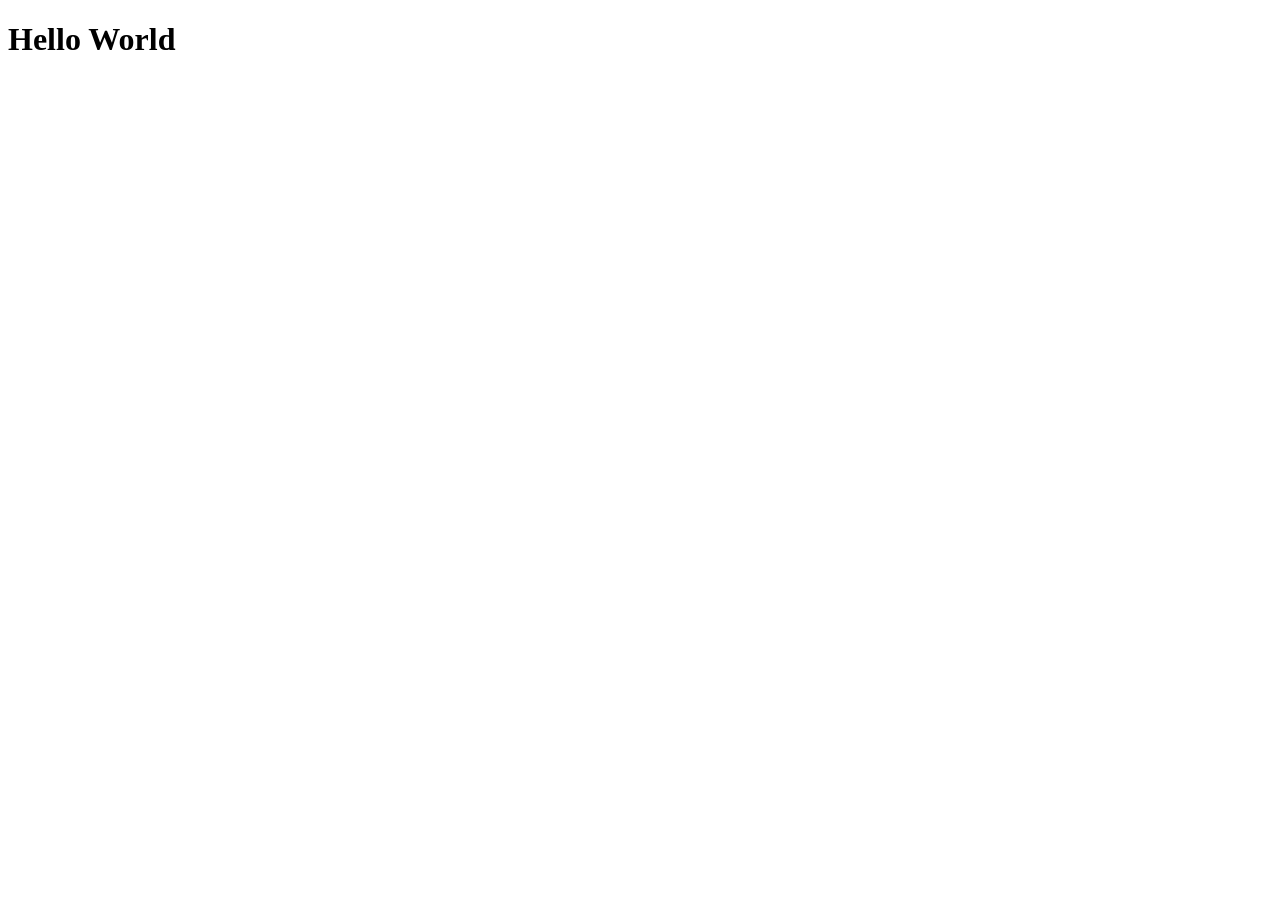
==== index.html @ 3bbb952e "Add Hello World page and GH Pages deployment workflow Agent-Logs-Url: https://github.com/matsudamper" ====
<!DOCTYPE html>
<html lang="en">
<head>
  <meta charset="UTF-8">
  <meta name="viewport" content="width=device-width, initial-scale=1.0">
  <title>slack-emoji-builder</title>
</head>
<body>
  <h1>Hello World</h1>
</body>
</html>
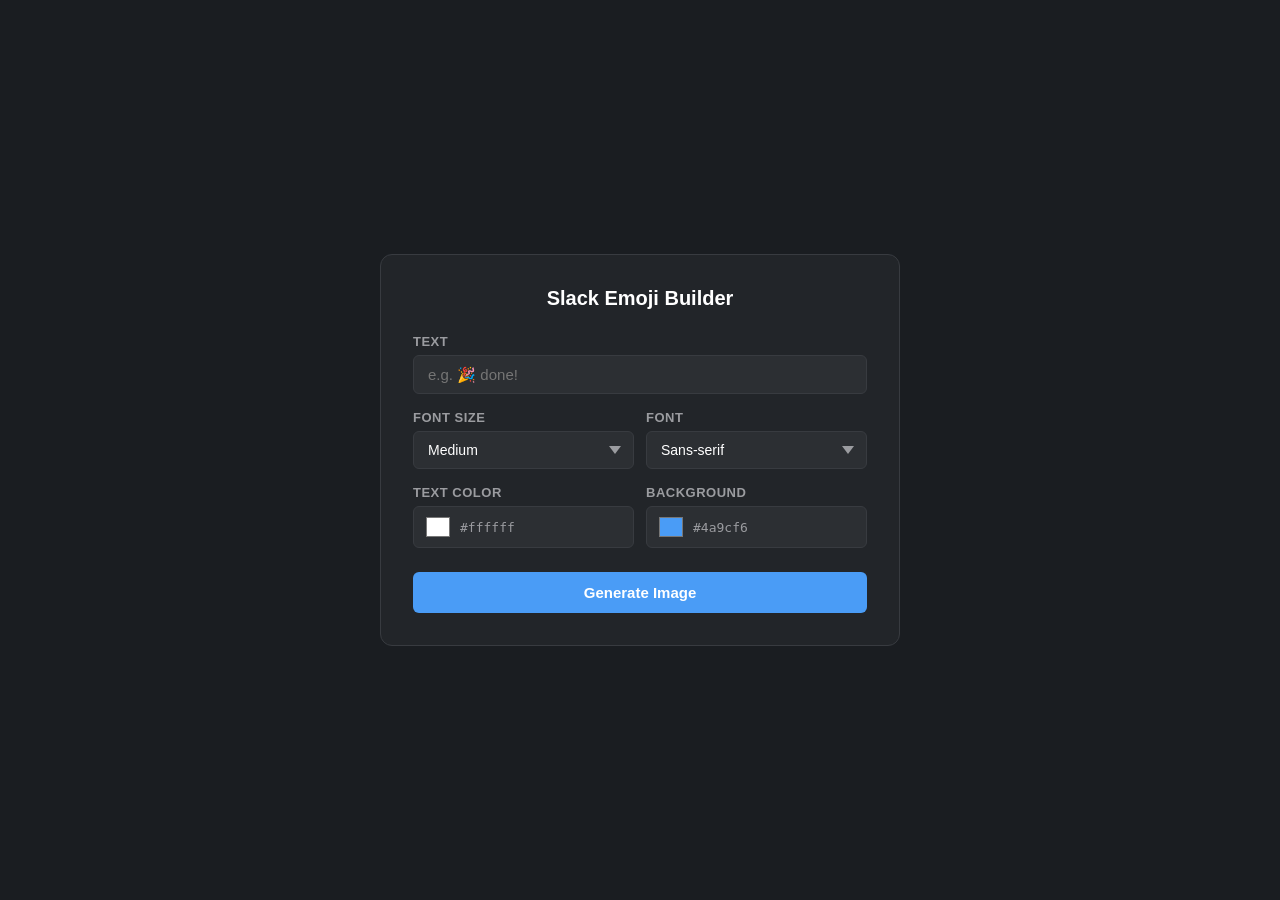
==== commit 77d378f0: "Add text-to-image feature for Slack emoji builder Agent-Logs-Url: https://github.com/matsudamper/sla" ====
--- a/index.html
+++ b/index.html
@@ -3,9 +3,368 @@
 <head>
   <meta charset="UTF-8">
   <meta name="viewport" content="width=device-width, initial-scale=1.0">
-  <title>slack-emoji-builder</title>
+  <title>Slack Emoji Builder</title>
+  <style>
+    *, *::before, *::after { box-sizing: border-box; margin: 0; padding: 0; }
+
+    body {
+      font-family: -apple-system, BlinkMacSystemFont, "Segoe UI", Roboto, sans-serif;
+      background: #1a1d21;
+      color: #d1d2d3;
+      min-height: 100vh;
+      display: flex;
+      align-items: center;
+      justify-content: center;
+      padding: 24px;
+    }
+
+    .container {
+      background: #222529;
+      border: 1px solid #383b40;
+      border-radius: 12px;
+      padding: 32px;
+      width: 100%;
+      max-width: 520px;
+    }
+
+    h1 {
+      font-size: 20px;
+      font-weight: 700;
+      color: #fff;
+      margin-bottom: 24px;
+      text-align: center;
+    }
+
+    .field {
+      margin-bottom: 16px;
+    }
+
+    label {
+      display: block;
+      font-size: 13px;
+      font-weight: 600;
+      color: #9b9ca0;
+      margin-bottom: 6px;
+      text-transform: uppercase;
+      letter-spacing: 0.5px;
+    }
+
+    input[type="text"] {
+      width: 100%;
+      padding: 10px 14px;
+      background: #2c2f33;
+      border: 1px solid #383b40;
+      border-radius: 6px;
+      color: #fff;
+      font-size: 15px;
+      outline: none;
+      transition: border-color 0.15s;
+    }
+
+    input[type="text"]:focus {
+      border-color: #4a9cf6;
+    }
+
+    .row {
+      display: flex;
+      gap: 12px;
+    }
+
+    .row .field {
+      flex: 1;
+    }
+
+    select {
+      width: 100%;
+      padding: 10px 14px;
+      background: #2c2f33;
+      border: 1px solid #383b40;
+      border-radius: 6px;
+      color: #fff;
+      font-size: 14px;
+      outline: none;
+      cursor: pointer;
+      appearance: none;
+      background-image: url("data:image/svg+xml,%3Csvg xmlns='http://www.w3.org/2000/svg' width='12' height='8' viewBox='0 0 12 8'%3E%3Cpath fill='%239b9ca0' d='M0 0l6 8 6-8z'/%3E%3C/svg%3E");
+      background-repeat: no-repeat;
+      background-position: right 12px center;
+    }
+
+    .color-row {
+      display: flex;
+      gap: 12px;
+    }
+
+    .color-row .field {
+      flex: 1;
+    }
+
+    .color-input-wrap {
+      display: flex;
+      align-items: center;
+      gap: 8px;
+      background: #2c2f33;
+      border: 1px solid #383b40;
+      border-radius: 6px;
+      padding: 6px 10px;
+    }
+
+    input[type="color"] {
+      width: 28px;
+      height: 28px;
+      border: none;
+      border-radius: 4px;
+      cursor: pointer;
+      padding: 0;
+      background: none;
+    }
+
+    .color-hex {
+      font-size: 13px;
+      color: #9b9ca0;
+      font-family: monospace;
+    }
+
+    button {
+      width: 100%;
+      padding: 12px;
+      background: #4a9cf6;
+      color: #fff;
+      font-size: 15px;
+      font-weight: 600;
+      border: none;
+      border-radius: 6px;
+      cursor: pointer;
+      margin-top: 8px;
+      transition: background 0.15s;
+    }
+
+    button:hover {
+      background: #3a8ce6;
+    }
+
+    button:active {
+      background: #2a7cd6;
+    }
+
+    .preview-section {
+      margin-top: 28px;
+      display: none;
+      flex-direction: column;
+      align-items: center;
+      gap: 16px;
+    }
+
+    .preview-section.visible {
+      display: flex;
+    }
+
+    .preview-label {
+      font-size: 13px;
+      font-weight: 600;
+      color: #9b9ca0;
+      text-transform: uppercase;
+      letter-spacing: 0.5px;
+      align-self: flex-start;
+    }
+
+    .canvas-wrap {
+      background: repeating-conic-gradient(#383b40 0% 25%, #2c2f33 0% 50%) 0 0 / 16px 16px;
+      border-radius: 8px;
+      padding: 16px;
+      display: flex;
+      gap: 16px;
+      align-items: flex-end;
+      flex-wrap: wrap;
+      justify-content: center;
+    }
+
+    .size-box {
+      display: flex;
+      flex-direction: column;
+      align-items: center;
+      gap: 6px;
+    }
+
+    .size-box canvas {
+      display: block;
+      image-rendering: pixelated;
+    }
+
+    .size-tag {
+      font-size: 11px;
+      color: #9b9ca0;
+    }
+
+    .download-btn {
+      background: #27a867;
+      margin-top: 0;
+    }
+
+    .download-btn:hover {
+      background: #20946e;
+    }
+  </style>
 </head>
 <body>
-  <h1>Hello World</h1>
+  <div class="container">
+    <h1>Slack Emoji Builder</h1>
+
+    <div class="field">
+      <label for="text-input">Text</label>
+      <input type="text" id="text-input" placeholder="e.g. 🎉 done!" maxlength="20" />
+    </div>
+
+    <div class="row">
+      <div class="field">
+        <label for="font-size">Font size</label>
+        <select id="font-size">
+          <option value="20">Small</option>
+          <option value="32" selected>Medium</option>
+          <option value="44">Large</option>
+          <option value="56">Extra large</option>
+        </select>
+      </div>
+      <div class="field">
+        <label for="font-family">Font</label>
+        <select id="font-family">
+          <option value="sans-serif" selected>Sans-serif</option>
+          <option value="serif">Serif</option>
+          <option value="monospace">Monospace</option>
+          <option value="Impact, sans-serif">Impact</option>
+        </select>
+      </div>
+    </div>
+
+    <div class="color-row">
+      <div class="field">
+        <label>Text color</label>
+        <div class="color-input-wrap">
+          <input type="color" id="text-color" value="#ffffff" />
+          <span class="color-hex" id="text-color-hex">#ffffff</span>
+        </div>
+      </div>
+      <div class="field">
+        <label>Background</label>
+        <div class="color-input-wrap">
+          <input type="color" id="bg-color" value="#4a9cf6" />
+          <span class="color-hex" id="bg-color-hex">#4a9cf6</span>
+        </div>
+      </div>
+    </div>
+
+    <button id="generate-btn">Generate Image</button>
+
+    <div class="preview-section" id="preview-section">
+      <span class="preview-label">Preview</span>
+      <div class="canvas-wrap" id="canvas-wrap"></div>
+      <a id="download-link" download="emoji.png">
+        <button class="download-btn" id="download-btn">Download PNG (128×128)</button>
+      </a>
+    </div>
+  </div>
+
+  <script>
+    const textInput   = document.getElementById('text-input');
+    const fontSizeSel = document.getElementById('font-size');
+    const fontFamSel  = document.getElementById('font-family');
+    const textColorEl = document.getElementById('text-color');
+    const bgColorEl   = document.getElementById('bg-color');
+    const textHexEl   = document.getElementById('text-color-hex');
+    const bgHexEl     = document.getElementById('bg-color-hex');
+    const generateBtn = document.getElementById('generate-btn');
+    const previewSec  = document.getElementById('preview-section');
+    const canvasWrap  = document.getElementById('canvas-wrap');
+    const downloadLink = document.getElementById('download-link');
+
+    textColorEl.addEventListener('input', () => { textHexEl.textContent = textColorEl.value; });
+    bgColorEl.addEventListener('input',   () => { bgHexEl.textContent   = bgColorEl.value;   });
+
+    const BASE_SIZE = 128;
+
+    function drawEmoji(size) {
+      const canvas = document.createElement('canvas');
+      canvas.width  = size;
+      canvas.height = size;
+      const ctx = canvas.getContext('2d');
+
+      ctx.fillStyle = bgColorEl.value;
+      ctx.fillRect(0, 0, size, size);
+
+      const scaledFontSize = Math.round(parseInt(fontSizeSel.value, 10) * (size / BASE_SIZE));
+      ctx.font = `bold ${scaledFontSize}px ${fontFamSel.value}`;
+      ctx.fillStyle    = textColorEl.value;
+      ctx.textAlign    = 'center';
+      ctx.textBaseline = 'middle';
+
+      const text = textInput.value.trim() || ' ';
+      const lines = wrapText(ctx, text, size * 0.9);
+      const lineHeight = scaledFontSize * 1.2;
+      const totalHeight = lines.length * lineHeight;
+      const startY = (size - totalHeight) / 2 + lineHeight / 2;
+
+      lines.forEach((line, i) => {
+        ctx.fillText(line, size / 2, startY + i * lineHeight);
+      });
+
+      return canvas;
+    }
+
+    function wrapText(ctx, text, maxWidth) {
+      const words = text.split(' ');
+      const lines = [];
+      let current = '';
+
+      for (const word of words) {
+        const probe = current ? current + ' ' + word : word;
+        if (ctx.measureText(probe).width <= maxWidth) {
+          current = probe;
+        } else {
+          if (current) lines.push(current);
+          current = word;
+        }
+      }
+      if (current) lines.push(current);
+      return lines.length ? lines : [' '];
+    }
+
+    generateBtn.addEventListener('click', () => {
+      if (!textInput.value.trim()) {
+        textInput.focus();
+        return;
+      }
+
+      canvasWrap.innerHTML = '';
+
+      const sizes = [
+        { size: BASE_SIZE, label: '128×128' },
+        { size: 64,        label: '64×64'   },
+        { size: 32,        label: '32×32'   },
+      ];
+
+      sizes.forEach(({ size, label }) => {
+        const canvas = drawEmoji(size);
+        canvas.title = label;
+
+        const box = document.createElement('div');
+        box.className = 'size-box';
+
+        const tag = document.createElement('span');
+        tag.className = 'size-tag';
+        tag.textContent = label;
+
+        box.appendChild(canvas);
+        box.appendChild(tag);
+        canvasWrap.appendChild(box);
+      });
+
+      const mainCanvas = drawEmoji(BASE_SIZE);
+      downloadLink.href = mainCanvas.toDataURL('image/png');
+      const safeName = textInput.value.trim().replace(/[/\\:*?"<>|]/g, '_') || 'emoji';
+      downloadLink.download = safeName + '.png';
+
+      previewSec.classList.add('visible');
+    });
+  </script>
 </body>
 </html>
